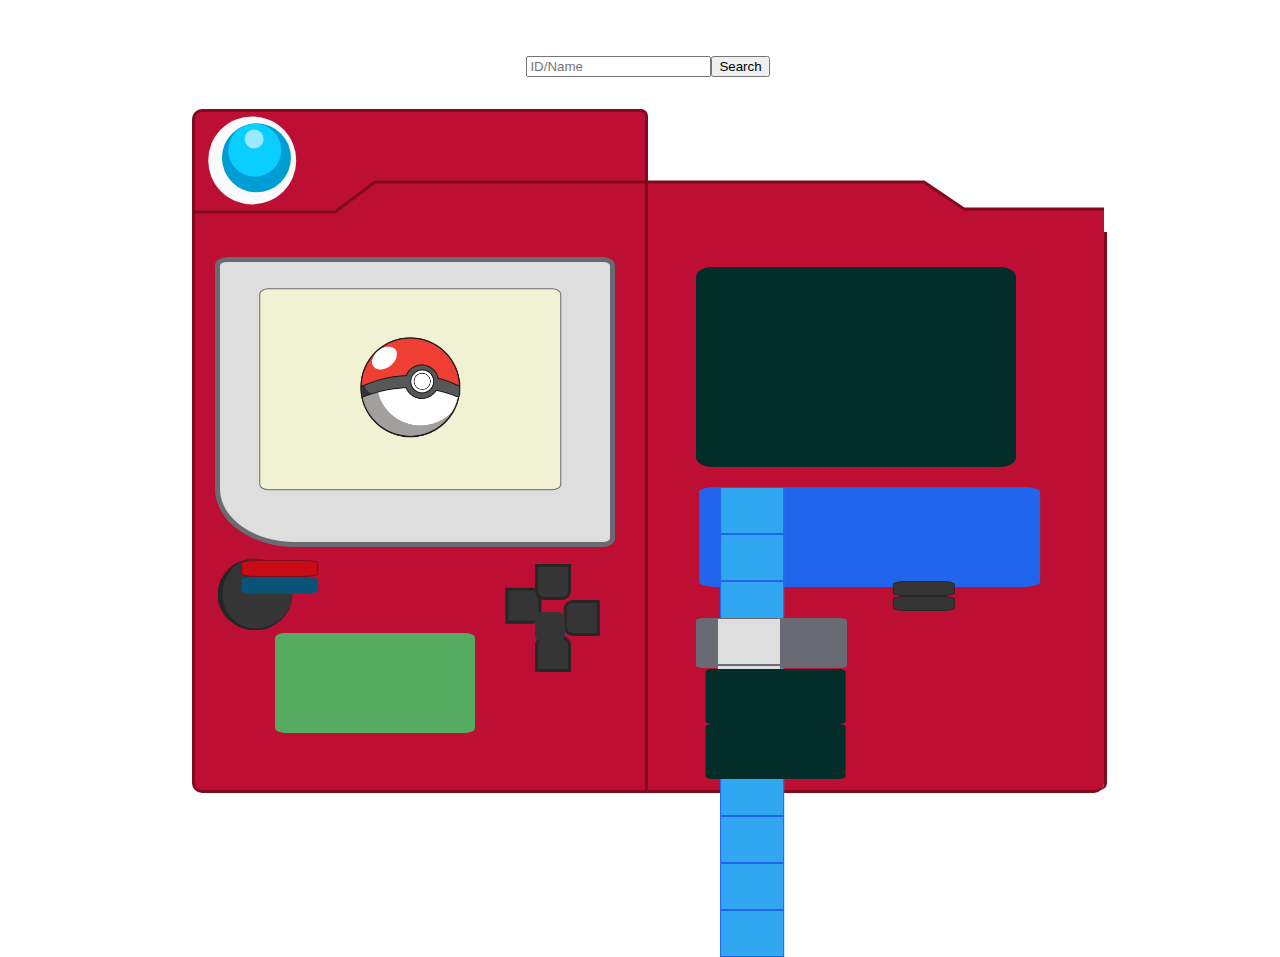
==== practica/index.html @ c4bb1f8c "pokedex cover 50%" ====
<!DOCTYPE html>
<html lang="en">

<head>
  <meta charset="UTF-8">
  <meta http-equiv="X-UA-Compatible" content="IE=edge">
  <meta name="viewport" content="width=device-width, initial-scale=1.0">
  <title>Pokedex project</title>
  <link rel="shortcut icon" href="favicon.ico" type="image/x-icon">
  <link rel="stylesheet" href="./styles/style.css">
  <link href="https://cdn.jsdelivr.net/npm/bootstrap@5.1.3/dist/css/bootstrap.min.css" rel="stylesheet"
    integrity="sha384-1BmE4kWBq78iYhFldvKuhfTAU6auU8tT94WrHftjDbrCEXSU1oBoqyl2QvZ6jIW3" crossorigin="anonymous">
</head>

<body>

  <div class="search-container">
    <input id="pokeInput" type="text" class="form-control" placeholder="ID/Name" onkeypress="onEnter(event)">
    <button type="button" class="btn btn-primary" onclick="fetchPokemon()">Search</button>
  </div>

  <div id="pokedex" class="container">
    <div class="pokedex-base">
      <div class="base-top-container">
        <svg height="200" width="450" class="left-svg">
          <polyline points="0,100 140,100 180,70 450,70" class="base-top-line" />
        </svg>
      </div>

      <div class="light-container">
        <div class="blue-light-border">
          <div class="blue-light">
            <div class="blue-light-reflex-1">
              <div class="blue-light-reflex-2"></div>
            </div>
          </div>
        </div>
      </div>

      <div class=" little-light-container">
        <div class="row ">
          <div class="col-md-3 col-sm-3 col-3">
            <div class="red-light-border">
              <div class="red-light">
                <div class="red-light-reflex-1">
                  <div class="red-light-reflex-2"></div>
                </div>
              </div>
            </div>
          </div>

          <div class="col-md-3 col-sm-3 col-3">
            <div class="yellow-light-border">
              <div class="yellow-light">
                <div class="yellow-light-reflex-1">
                  <div class="yellow-light-reflex-2"></div>
                </div>
              </div>
            </div>
          </div>

          <div class="col-md-3 col-sm-3 col-3">
            <div class="yellow-light-border">
              <div class="yellow-light">
                <div class="yellow-light-reflex-1">
                  <div class="yellow-light-reflex-2"></div>
                </div>
              </div>
            </div>
          </div>
        </div>
      </div>

      <div class="screen-container">
        <div class="screen-border">
          <div class="screen">
            <figure align="center">
              <img src="./assets/img/pokeball.png" class="img-fluid" alt="Pokemon" id="pokeImg" width="100px"
                height="100px">
              <figcaption id="pokeName"></figcaption>
            </figure>
          </div>
        </div>
      </div>

      <div class="btn-black"></div>

      <div class="row btn-long-container">
        <div class="col">
          <div class="btn-red-long"></div>
        </div>
        <div class="col">
          <div class="btn-blue-long"></div>
        </div>
      </div>

      <div class="nav-btn-container">
        <div class="nav-btn-1"></div>
        <div class="nav-btn-2"></div>
        <div class="nav-btn-3"></div>
        <div class="nav-btn-4"></div>
        <div class="nav-btn-5"></div>
      </div>

      <div class="container">
        <div class="screen-green">
          <div class="overflow-auto poke-description">
            <p align="justify" id="poke-description-text"></p>
          </div>
        </div>
      </div>
    </div>

    <div class="pokedex-cover">
      <div class="empty-container">
        <svg height="100%" width="100%">
          <polyline points="0,0 0,72 276,72 316,100 456,100 456,0 0,0" class="cover-top-empty" />
          <polyline points="0,73 276,73 316,100 456,100" class="cover-top-line" />
        </svg>
      </div>

      <section>
        <div class="container">
          <div class="screen-dark">
            <div class="screen-dark-content" style="visibility: hidden;">
              <div class="screen-dark-text">TIPO:<span class="type"></span></div>
              <div class="screen-dark-text">FRAQUEZA:<span class="weakness"></span></div>

              <div class="row">
                <div class="col">

                </div>
                <div class="col">

                </div>
                <div class="col">

                </div>
                <div class="col">

                </div>
                <div class="col">

                </div>
                <div class="col">

                </div>
              </div>
            </div>
          </div>
        </div>
      </section>

      <section>
        <div class="container">
          <div class="blue-squares-container">
            <div class="row">
              <div class="col-2 blue-square"></div>
              <div class="col-2 blue-square"></div>
              <div class="col-2 blue-square"></div>
              <div class="col-2 blue-square"></div>
              <div class="col-2 blue-square"></div>
            </div>
            <div class="row">
              <div class="col-2 blue-square"></div>
              <div class="col-2 blue-square"></div>
              <div class="col-2 blue-square"></div>
              <div class="col-2 blue-square"></div>
              <div class="col-2 blue-square"></div>
            </div>
          </div>
        </div>
      </section>

      <div class="container">
        <div class="beige-squares-container">
          <div class="row">
            <div class="col-2 beige-square"></div>
            <div class="col-2 beige-square"></div>
          </div>
        </div>
      </div>

      <div class="row btn-dark-long-container">
        <div class="col-md-5">
          <div class="btn-dark-long"></div>
        </div>
        <div class="col-md-5">
          <div class="btn-dark-long"></div>
        </div>
      </div>

      <div class="row screen-dark-mini-container">
        <div class="col-lg-5">
          <div class="screen-dark-mini"></div>
        </div>
        <div class="col-lg-5">
          <div class="screen-dark-mini"></div>
        </div>
      </div>
    </div>
  </div>



</body>
<footer>
  <script src="./scripts/index.js"></script>
  <script src="https://cdn.jsdelivr.net/npm/bootstrap@5.1.3/dist/js/bootstrap.bundle.min.js"
    integrity="sha384-ka7Sk0Gln4gmtz2MlQnikT1wXgYsOg+OMhuP+IlRH9sENBO0LRn5q+8nbTov4+1p" crossorigin="anonymous">
  </script>
</footer>

</html>
---- practica/styles/style.css ----
:root {
  /* Colors */
  /* General */
  --background-color: white;
  /* Pokedex */
  --poke-text: 'Press Start 2P', cursive;
  --pokedex-base-color: #bd0f34;
  --pokedex-line-color: #810a1e;
  /* Screen */
  --screen-background-color: #dedede;
  --screen-color: #f1f2d3;
  --screen-border-color: #6a6a72;
  --screen-green: #55ab62;
  --screen-dark: #032d29;
  --screen-dark-text: #f6d62a;
  /* Lights */
  --blue-light: #009dd4;
  --blue-light-border: #fbfbfb;
  --blue-light-reflex-1: #0aceff;
  --blue-light-reflex-2: #9ce8ff;
  --red-light: #9a0405;
  --red-light-border: #ef0707;
  --red-light-reflex: #d54441;
  --red-light-reflex-boder: #ec4040;
  --yellow-light: #7f8311;
  --yellow-light-border: #e5e718;
  --yellow-light-reflex: #c8c72b;
  /* Buttons */
  --btn-black: #353535;
  --btn-black-border: #262626;
  --btn-red-long: #c70c13;
  --btn-blue-long: #095378;
  --btn-blue-long-border: #095378;
  --square-blue-background-color: #31a7f1;
  --square-blue-background-boder-color: #2165ec;
  --square-beige-background-color: #dedede;
  --square-beige-background-boder-color: #6a6a74;
}

/* General */
body {
  align-items: center;
  background-color: var(--background-color);
  display: flex;
  flex-direction: column;
  height: 100vh;
  justify-content: start;
  width: 100vw;
}

/* Bootstrap */
.overflow-auto {
  width: 200px;
  height: 100px;
}

/* Search */
.search-container {
  padding-top: 3rem;
  display: flex;
  display: inline-flex;
}

#pokedex {
  border-radius: 10px;
  display: flex;
  height: 684px;
  padding-top: 2rem;
  width: calc(456px * 2);
}

/* Base */
.pokedex-base {
  background-color: var(--pokedex-base-color);
  box-sizing: border-box;
  display: grid;
  height: 100%;
  border: solid var(--pokedex-line-color) 3px;
  border-bottom-left-radius: 10px;
  border-top-left-radius: 10px;
  border-top-right-radius: 7px;
  width: 50%;
}

.base-top-line {
  fill: none;
  stroke: var(--pokedex-line-color);
  stroke-width: 3;
}

/* Screen */
.screen-container {
  position: absolute;
  transform: translate(5%, 50%)
}

.screen {
  width: 300px;
  height: 200px;
  border: solid var(--screen-border-color) 1px;
  border-radius: 3% 3% 3% 3%;
  display: grid;
  background-color: var(--screen-color);
  transform: translate(13%, 13%);
  display: flex;
  justify-content: center;
  align-items: center;

}

.screen-border {
  width: 390px;
  height: 280px;
  border: solid var(--screen-border-color) 5px;
  border-radius: 3% 3% 3% 20%;
  display: grid;
  background-color: var(--screen-background-color);
}

.screen-green {
  position: absolute;
  width: 200px;
  height: 100px;
  background-color: var(--screen-green);
  border-radius: 5%;
  transform: translate(5rem, 5rem);
}

.screen-dark {
  position: absolute;
  width: 320px;
  height: 200px;
  background-color: var(--screen-dark);
  border-radius: 5%;
  transform: translate(15%, -8rem);
}

.screen-dark-mini-container {
  position: absolute;
  width: 100%;
  transform: translate(3.6rem, 35rem);
}

.screen-dark-mini {
  width: 140px;
  height: 55px;
  background-color: var(--screen-dark);
  border-radius: 5%;
}

.screen-dark-text {
  padding-top: 0.5rem;
  padding-left: 1rem;
  color: var(--screen-dark-text);
  font-family: var(--poke-text);
}

/* Cover */
.pokedex-cover {
  box-sizing: border-box;
  background-color: var(--pokedex-base-color);
  border-bottom: solid var(--pokedex-line-color) 3px;
  position: relative;
  height: 100%;
  width: 50%;
  display: grid;
  border-bottom-right-radius: 10px;
}

.pokedex-cover::before {
  content: '';
  position: absolute;
  bottom: 0;
  width: 100%;
  height: 82%;
  border-right: solid var(--pokedex-line-color) 3px;
  border-bottom-right-radius: 7px;
}

.cover-top-empty {
  fill: var(--background-color);
  stroke: none;
  stroke-width: 3;
}

.cover-top-line {
  fill: none;
  stroke: var(--pokedex-line-color);
  stroke-width: 3;
}

/* Lights */
.light-container {
  position: absolute;
  transform: translate(15%, 5%);
}

.blue-light-border {
  background-color: var(--blue-light-border);
  width: 5.5rem;
  height: 5.5rem;
  border-radius: 100%;
}

.blue-light {
  background-color: var(--blue-light);
  width: 4.3rem;
  height: 4.3rem;
  border-radius: 100%;
  transform: translate(20%, 10%);
}

.blue-light-reflex-1 {
  background-color: var(--blue-light-reflex-1);
  width: 3.3rem;
  height: 3.3rem;
  border-radius: 100%;
  transform: translate(12%, 1%);
}

.blue-light-reflex-2 {
  background-color: var(--blue-light-reflex-2);
  width: 1.2rem;
  height: 1.2rem;
  border-radius: 100%;
  transform: translate(85%, 30%);
}

.red-light-border {
  background-color: var(--red-light-border);
  width: 1.8rem;
  height: 1.8rem;
  border-radius: 100%;
  transform: translate(470%, -380%);
}

.red-light {
  background-color: var(--red-light);
  width: 1.55rem;
  height: 1.55rem;
  border-radius: 100%;
  transform: translate(13%, 16%);
}

.red-light-reflex-1 {
  background-color: var(--red-light-border);
  width: 1rem;
  height: 1rem;
  border-radius: 100%;
  transform: translate(12%, 1%);
}

.red-light-reflex-2 {
  background-color: var(--red-light-reflex);
  width: 0.5rem;
  height: 0.5rem;
  border-radius: 100%;
  transform: translate(30%, 10%);
  border: solid var(--red-light-reflex-boder);
}

.little-light-container {
  position: absolute;
  transform: translate(-20%, 450%);
}

.yellow-light-border {
  background-color: var(--yellow-light-border);
  width: 1.8rem;
  height: 1.8rem;
  border-radius: 100%;
  transform: translate(470%, -380%);
}

.yellow-light {
  background-color: var(--yellow-light);
  width: 1.55rem;
  height: 1.55rem;
  border-radius: 100%;
  transform: translate(13%, 16%);
}

.yellow-light-reflex-1 {
  background-color: var(--yellow-light-border);
  width: 1rem;
  height: 1rem;
  border-radius: 100%;
  transform: translate(12%, 1%);
}

.yellow-light-reflex-2 {
  background-color: var(--yellow-light-reflex);
  width: 0.4rem;
  height: 0.4rem;
  border-radius: 100%;
  transform: translate(50%, 25%);
}

/* Buttons */
.btn-black {
  position: absolute;
  transform: translate(30%, 620%);
  background-color: var(--btn-black);
  border-left: solid var(--btn-black-border) 5px;
  border-bottom: solid var(--btn-black-border) 2px;
  width: 70px;
  height: 70px;
  border-radius: 100%;
}

.btn-long-container {
  position: absolute;
  transform: translate(60%, 28rem);
}

.btn-red-long {
  width: 75px;
  height: 15px;
  background-color: var(--btn-red-long);
  border: solid var(--pokedex-line-color) 1px;
  border-radius: 20% 20% 20% 20%;
}

.btn-blue-long {
  width: 75px;
  height: 15px;
  background-color: var(--btn-blue-long);
  border: solid var(--btn-blue-long-border) 1px;
  border-radius: 20% 20% 20% 20%;
}

.btn-dark-long-container {
  position: absolute;
  transform: translate(15.3rem, 29.5rem);
}

.btn-dark-long {
  width: 60px;
  height: 13px;
  background-color: var(--btn-black);
  border: solid var(--btn-black-border) 1px;
  border-radius: 20% 20% 20% 20%;
}


/* Navigation buttons */
.nav-btn-container {
  position: absolute !important;
}

.nav-btn-1 {
  width: 30px;
  height: 30px;
  background-color: var(--btn-black);
  border-radius: 0% 25% 25% 0%;
  border: solid var(--btn-black-border) 3px;
  transform: translate(19.4rem, 29.74rem);
}

.nav-btn-2 {
  width: 30px;
  height: 30px;
  background-color: var(--btn-black);
  border-radius: 0% 0% 25% 25%;
  border: solid var(--btn-black-border) 3px;
  transform: translate(21.25rem, 26rem) !important;
}

.nav-btn-3 {
  width: 30px;
  height: 30px;
  background-color: var(--btn-black);
  border-radius: 25% 0% 0% 25%;
  border: solid var(--btn-black-border) 3px;
  transform: translate(23.05rem, 26rem);
}

.nav-btn-4 {
  width: 30px;
  height: 30px;
  background-color: var(--btn-black);
  border-radius: 25% 25% 0% 0%;
  border: solid var(--btn-black-border) 3px;
  transform: translate(21.25rem, 26rem) !important;
}

.nav-btn-5 {
  width: 30px;
  height: 30px;
  background-color: var(--btn-black);
  border-radius: 25% 25% 25% 25%;
  transform: translate(21.25rem, 22.25rem) !important;
}

.blue-squares-container {
  position: absolute;
  background-color: var(--square-blue-background-boder-color);
  width: 320px;
  height: 100px;
  transform: translate(15%, -2.5rem);
  padding-left: 1.3rem;
  border-radius: 5% 5% 5% 5%;
}

.blue-square {
  background-color: var(--square-blue-background-color);
  width: 62px !important;
  border: solid var(--square-blue-background-boder-color) 1px;
  height: 45px;
}

.beige-squares-container {
  position: absolute;
  background-color: var(--square-beige-background-boder-color);
  width: 130px;
  height: 50px;
  transform: translate(3rem, -2.5rem);
  padding-left: 1.3rem;
  border-radius: 5% 5% 5% 5%;
}

.beige-square {
  background-color: var(--square-beige-background-color);
  width: 62px !important;
  border: solid var(--square-beige-background-boder-color) 1px;
  height: 45px;
}

/* Pokemon */
#pokeName {
  font-family: var(--poke-text);
  font-weight: bolder;
}

.poke-description {
  padding: 10px 10px 0px 10px;
  font-family: var(--poke-text);
}

.overflow-auto {
  width: 200px;
  height: 100px;
}
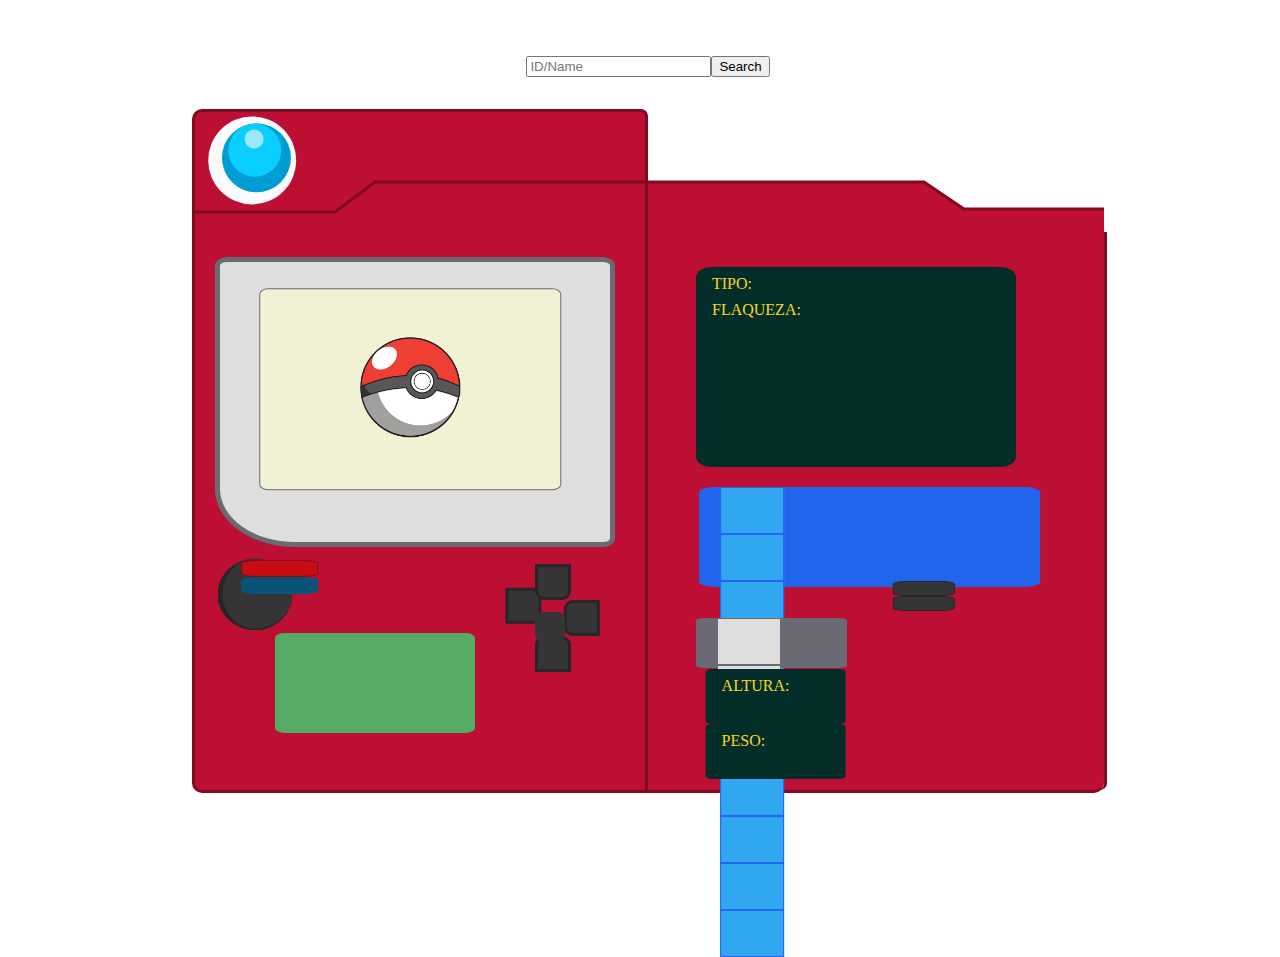
==== commit a43f5fb4: "pokedex cover 90%" ====
--- a/practica/index.html
+++ b/practica/index.html
@@ -122,9 +122,9 @@
       <section>
         <div class="container">
           <div class="screen-dark">
-            <div class="screen-dark-content" style="visibility: hidden;">
-              <div class="screen-dark-text">TIPO:<span class="type"></span></div>
-              <div class="screen-dark-text">FRAQUEZA:<span class="weakness"></span></div>
+            <div class="screen-dark-content" style="visibility: visible;">
+              <div class="screen-dark-text">TIPO:<span style="font-size: 13px;" class="pokeType"></span></div>
+              <div class="screen-dark-text">FLAQUEZA:<span style="font-size: 13px;" class="pokeWeakness"></span></div>
 
               <div class="row">
                 <div class="col">
@@ -192,16 +192,20 @@
 
       <div class="row screen-dark-mini-container">
         <div class="col-lg-5">
-          <div class="screen-dark-mini"></div>
+          <div class="screen-dark-mini">
+            <div class="screen-dark-text" style="visibility: visible;">ALTURA:<span style="font-size: 13px;"
+                class="pokeHeight"></span></div>
+          </div>
         </div>
         <div class="col-lg-5">
-          <div class="screen-dark-mini"></div>
+          <div class="screen-dark-mini">
+            <div class="screen-dark-text" style="visibility: visible;">PESO:<span style="font-size: 13px;"
+                class="pokeWeight"></span></div>
+          </div>
         </div>
       </div>
     </div>
   </div>
-
-
 
 </body>
 <footer>
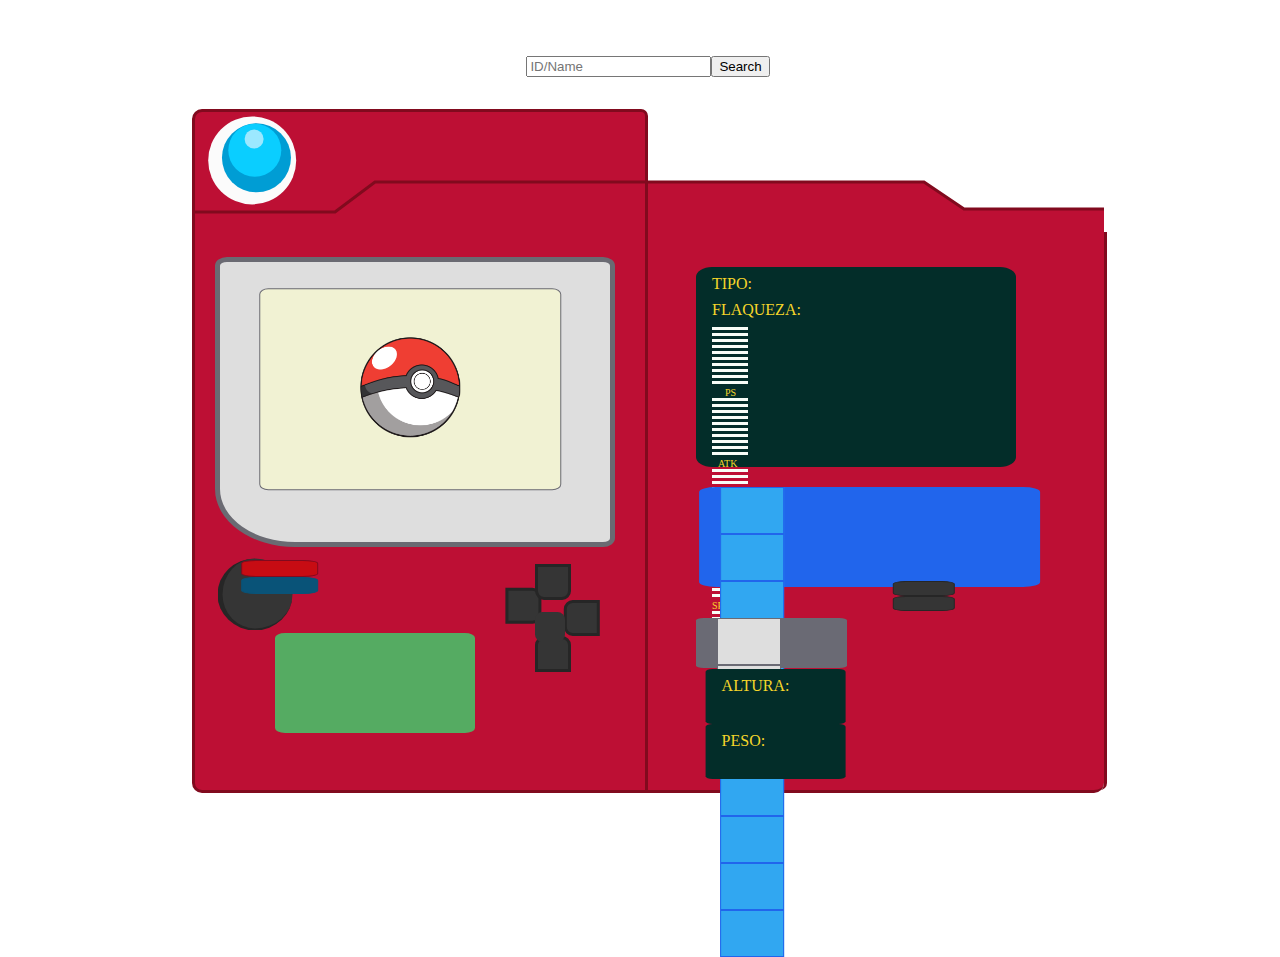
==== commit d35e69e9: "pokedex cover 95%" ====
--- a/practica/index.html
+++ b/practica/index.html
@@ -126,24 +126,88 @@
               <div class="screen-dark-text">TIPO:<span style="font-size: 13px;" class="pokeType"></span></div>
               <div class="screen-dark-text">FLAQUEZA:<span style="font-size: 13px;" class="pokeWeakness"></span></div>
 
-              <div class="row">
-                <div class="col">
-
-                </div>
-                <div class="col">
-
-                </div>
-                <div class="col">
-
-                </div>
-                <div class="col">
-
-                </div>
-                <div class="col">
-
-                </div>
-                <div class="col">
-
+              <div class="stat-bar-container">
+                <div class="container">
+                  <div class="row p-3">
+                    <div class="col-md-2 stat-0">
+                      <div class="row row stat-bar" id="stat-0-0"></div>
+                      <div class="row stat-bar" id="stat-0-1"></div>
+                      <div class="row stat-bar" id="stat-0-2"></div>
+                      <div class="row stat-bar" id="stat-0-3"></div>
+                      <div class="row stat-bar" id="stat-0-4"></div>
+                      <div class="row stat-bar" id="stat-0-5"></div>
+                      <div class="row stat-bar" id="stat-0-6"></div>
+                      <div class="row stat-bar" id="stat-0-7"></div>
+                      <div class="row stat-bar" id="stat-0-8"></div>
+                      <div class="row stat-bar" id="stat-0-9"></div>
+                      <div class="row stat-bar-text" style="padding-left: 13px;">PS</div>
+                    </div>
+                    <div class="col-md-2 stat-1">
+                      <div class="row stat-bar" id="stat-1-0"></div>
+                      <div class="row stat-bar" id="stat-1-1"></div>
+                      <div class="row stat-bar" id="stat-1-2"></div>
+                      <div class="row stat-bar" id="stat-1-3"></div>
+                      <div class="row stat-bar" id="stat-1-4"></div>
+                      <div class="row stat-bar" id="stat-1-5"></div>
+                      <div class="row stat-bar" id="stat-1-6"></div>
+                      <div class="row stat-bar" id="stat-1-7"></div>
+                      <div class="row stat-bar" id="stat-1-8"></div>
+                      <div class="row stat-bar" id="stat-1-9"></div>
+                      <div class="row stat-bar-text" style="padding-left: 6px;">ATK</div>
+                    </div>
+                    <div class="col-md-2 stat-2">
+                      <div class="row stat-bar" id="stat-2-0"></div>
+                      <div class="row stat-bar" id="stat-2-1"></div>
+                      <div class="row stat-bar" id="stat-2-2"></div>
+                      <div class="row stat-bar" id="stat-2-3"></div>
+                      <div class="row stat-bar" id="stat-2-4"></div>
+                      <div class="row stat-bar" id="stat-2-5"></div>
+                      <div class="row stat-bar" id="stat-2-6"></div>
+                      <div class="row stat-bar" id="stat-2-7"></div>
+                      <div class="row stat-bar" id="stat-2-8"></div>
+                      <div class="row stat-bar" id="stat-2-9"></div>
+                      <div class="row stat-bar-text" style="padding-left: 6px;">DEF</div>
+                    </div>
+                    <div class="col-md-2 stat-3">
+                      <div class="row stat-bar" id="stat-3-0"></div>
+                      <div class="row stat-bar" id="stat-3-1"></div>
+                      <div class="row stat-bar" id="stat-3-2"></div>
+                      <div class="row stat-bar" id="stat-3-3"></div>
+                      <div class="row stat-bar" id="stat-3-4"></div>
+                      <div class="row stat-bar" id="stat-3-5"></div>
+                      <div class="row stat-bar" id="stat-3-6"></div>
+                      <div class="row stat-bar" id="stat-3-7"></div>
+                      <div class="row stat-bar" id="stat-3-8"></div>
+                      <div class="row stat-bar" id="stat-3-9"></div>
+                      <div class="row stat-bar-text">SP.ATK</div>
+                    </div>
+                    <div class="col-md-2 stat-4">
+                      <div class="row stat-bar" id="stat-4-0"></div>
+                      <div class="row stat-bar" id="stat-4-1"></div>
+                      <div class="row stat-bar" id="stat-4-2"></div>
+                      <div class="row stat-bar" id="stat-4-3"></div>
+                      <div class="row stat-bar" id="stat-4-4"></div>
+                      <div class="row stat-bar" id="stat-4-5"></div>
+                      <div class="row stat-bar" id="stat-4-6"></div>
+                      <div class="row stat-bar" id="stat-4-7"></div>
+                      <div class="row stat-bar" id="stat-4-8"></div>
+                      <div class="row stat-bar" id="stat-4-9"></div>
+                      <div class="row stat-bar-text">SP.DEF</div>
+                    </div>
+                    <div class="col-md-2 stat-5">
+                      <div class="row stat-bar" id="stat-5-0"></div>
+                      <div class="row stat-bar" id="stat-5-1"></div>
+                      <div class="row stat-bar" id="stat-5-2"></div>
+                      <div class="row stat-bar" id="stat-5-3"></div>
+                      <div class="row stat-bar" id="stat-5-4"></div>
+                      <div class="row stat-bar" id="stat-5-5"></div>
+                      <div class="row stat-bar" id="stat-5-6"></div>
+                      <div class="row stat-bar" id="stat-5-7"></div>
+                      <div class="row stat-bar" id="stat-5-8"></div>
+                      <div class="row stat-bar" id="stat-5-9"></div>
+                      <div class="row stat-bar-text">SPEED</div>
+                    </div>
+                  </div>
                 </div>
               </div>
             </div>
--- a/practica/styles/style.css
+++ b/practica/styles/style.css
@@ -35,6 +35,9 @@
   --square-blue-background-boder-color: #2165ec;
   --square-beige-background-color: #dedede;
   --square-beige-background-boder-color: #6a6a74;
+  /* Stats */
+  --stat-bar-off: #f8fdf7;
+  --stat-bar-on: #1d8ec9;
 }
 
 /* General */
@@ -105,7 +108,6 @@
   display: flex;
   justify-content: center;
   align-items: center;
-
 }
 
 .screen-border {
@@ -437,7 +439,23 @@
   font-family: var(--poke-text);
 }
 
-.overflow-auto {
-  width: 200px;
-  height: 100px;
+/* Stats-bar */
+.stat-bar-container {
+  position: absolute;
+  width: 290px;
+  height: 110px;
+  transform: translate(1rem, 0.5rem);
+}
+
+.stat-bar {
+  width: 36px;
+  height: 3px;
+  margin-bottom: 3px;
+  background-color: var(--stat-bar-off);
+}
+
+.stat-bar-text {
+  color: var(--screen-dark-text);
+  font-family: var(--poke-text);
+  font-size: 10px;
 }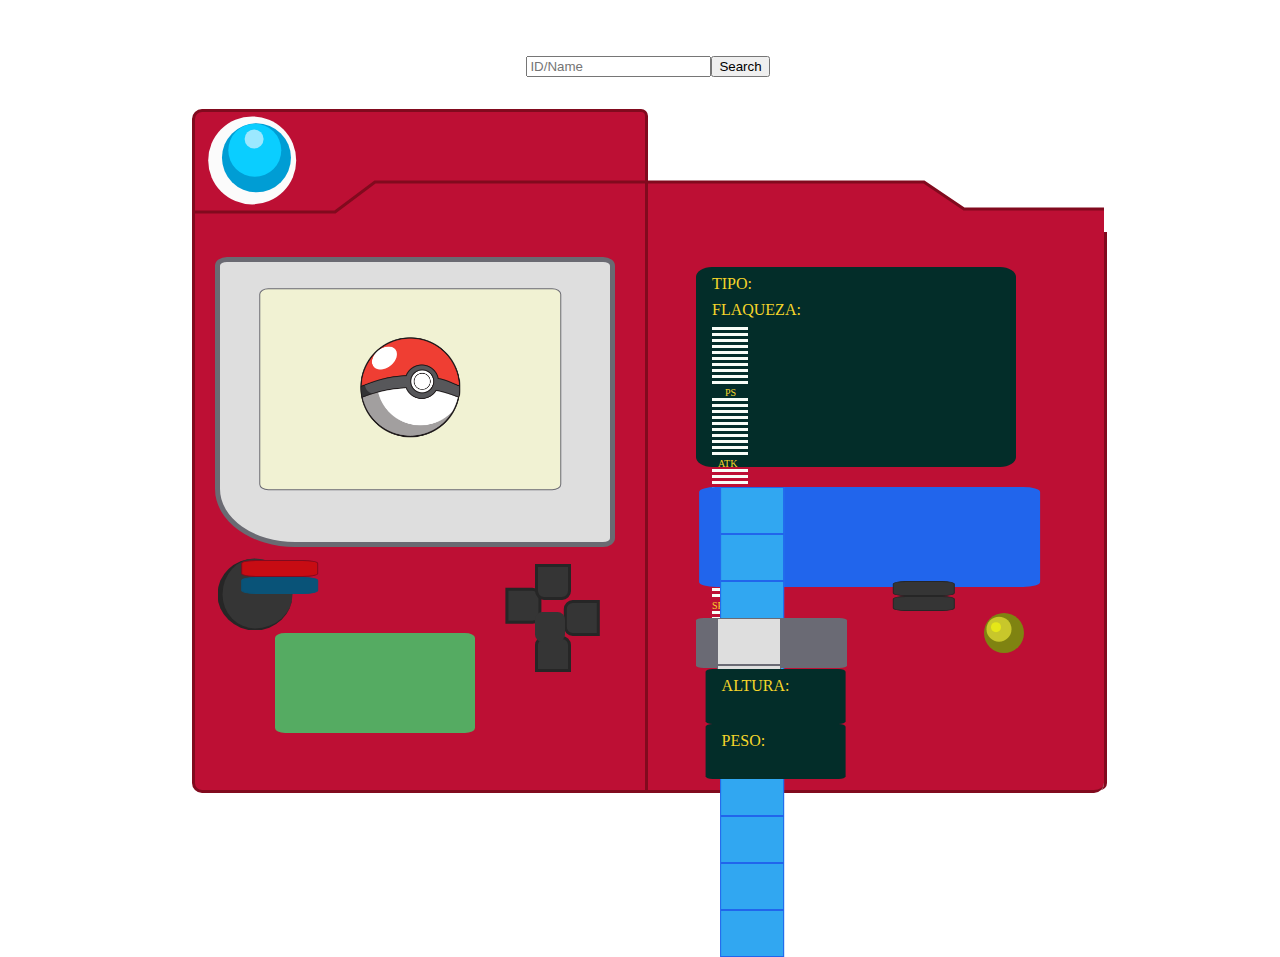
==== commit 3a33d06f: "pokedex cover 99%" ====
--- a/practica/index.html
+++ b/practica/index.html
@@ -130,81 +130,81 @@
                 <div class="container">
                   <div class="row p-3">
                     <div class="col-md-2 stat-0">
-                      <div class="row row stat-bar" id="stat-0-0"></div>
+                      <div class="row stat-bar" id="stat-0-10"></div>
+                      <div class="row stat-bar" id="stat-0-9"></div>
+                      <div class="row stat-bar" id="stat-0-8"></div>
+                      <div class="row stat-bar" id="stat-0-7"></div>
+                      <div class="row stat-bar" id="stat-0-6"></div>
+                      <div class="row stat-bar" id="stat-0-5"></div>
+                      <div class="row stat-bar" id="stat-0-4"></div>
+                      <div class="row stat-bar" id="stat-0-3"></div>
+                      <div class="row stat-bar" id="stat-0-2"></div>
                       <div class="row stat-bar" id="stat-0-1"></div>
-                      <div class="row stat-bar" id="stat-0-2"></div>
-                      <div class="row stat-bar" id="stat-0-3"></div>
-                      <div class="row stat-bar" id="stat-0-4"></div>
-                      <div class="row stat-bar" id="stat-0-5"></div>
-                      <div class="row stat-bar" id="stat-0-6"></div>
-                      <div class="row stat-bar" id="stat-0-7"></div>
-                      <div class="row stat-bar" id="stat-0-8"></div>
-                      <div class="row stat-bar" id="stat-0-9"></div>
                       <div class="row stat-bar-text" style="padding-left: 13px;">PS</div>
                     </div>
                     <div class="col-md-2 stat-1">
-                      <div class="row stat-bar" id="stat-1-0"></div>
+                      <div class="row stat-bar" id="stat-1-10"></div>
+                      <div class="row stat-bar" id="stat-1-9"></div>
+                      <div class="row stat-bar" id="stat-1-8"></div>
+                      <div class="row stat-bar" id="stat-1-7"></div>
+                      <div class="row stat-bar" id="stat-1-6"></div>
+                      <div class="row stat-bar" id="stat-1-5"></div>
+                      <div class="row stat-bar" id="stat-1-4"></div>
+                      <div class="row stat-bar" id="stat-1-3"></div>
+                      <div class="row stat-bar" id="stat-1-2"></div>
                       <div class="row stat-bar" id="stat-1-1"></div>
-                      <div class="row stat-bar" id="stat-1-2"></div>
-                      <div class="row stat-bar" id="stat-1-3"></div>
-                      <div class="row stat-bar" id="stat-1-4"></div>
-                      <div class="row stat-bar" id="stat-1-5"></div>
-                      <div class="row stat-bar" id="stat-1-6"></div>
-                      <div class="row stat-bar" id="stat-1-7"></div>
-                      <div class="row stat-bar" id="stat-1-8"></div>
-                      <div class="row stat-bar" id="stat-1-9"></div>
                       <div class="row stat-bar-text" style="padding-left: 6px;">ATK</div>
                     </div>
                     <div class="col-md-2 stat-2">
-                      <div class="row stat-bar" id="stat-2-0"></div>
+                      <div class="row stat-bar" id="stat-2-10"></div>
+                      <div class="row stat-bar" id="stat-2-9"></div>
+                      <div class="row stat-bar" id="stat-2-8"></div>
+                      <div class="row stat-bar" id="stat-2-7"></div>
+                      <div class="row stat-bar" id="stat-2-6"></div>
+                      <div class="row stat-bar" id="stat-2-5"></div>
+                      <div class="row stat-bar" id="stat-2-4"></div>
+                      <div class="row stat-bar" id="stat-2-3"></div>
+                      <div class="row stat-bar" id="stat-2-2"></div>
                       <div class="row stat-bar" id="stat-2-1"></div>
-                      <div class="row stat-bar" id="stat-2-2"></div>
-                      <div class="row stat-bar" id="stat-2-3"></div>
-                      <div class="row stat-bar" id="stat-2-4"></div>
-                      <div class="row stat-bar" id="stat-2-5"></div>
-                      <div class="row stat-bar" id="stat-2-6"></div>
-                      <div class="row stat-bar" id="stat-2-7"></div>
-                      <div class="row stat-bar" id="stat-2-8"></div>
-                      <div class="row stat-bar" id="stat-2-9"></div>
                       <div class="row stat-bar-text" style="padding-left: 6px;">DEF</div>
                     </div>
                     <div class="col-md-2 stat-3">
-                      <div class="row stat-bar" id="stat-3-0"></div>
+                      <div class="row stat-bar" id="stat-3-10"></div>
+                      <div class="row stat-bar" id="stat-3-9"></div>
+                      <div class="row stat-bar" id="stat-3-8"></div>
+                      <div class="row stat-bar" id="stat-3-7"></div>
+                      <div class="row stat-bar" id="stat-3-6"></div>
+                      <div class="row stat-bar" id="stat-3-5"></div>
+                      <div class="row stat-bar" id="stat-3-4"></div>
+                      <div class="row stat-bar" id="stat-3-3"></div>
+                      <div class="row stat-bar" id="stat-3-2"></div>
                       <div class="row stat-bar" id="stat-3-1"></div>
-                      <div class="row stat-bar" id="stat-3-2"></div>
-                      <div class="row stat-bar" id="stat-3-3"></div>
-                      <div class="row stat-bar" id="stat-3-4"></div>
-                      <div class="row stat-bar" id="stat-3-5"></div>
-                      <div class="row stat-bar" id="stat-3-6"></div>
-                      <div class="row stat-bar" id="stat-3-7"></div>
-                      <div class="row stat-bar" id="stat-3-8"></div>
-                      <div class="row stat-bar" id="stat-3-9"></div>
                       <div class="row stat-bar-text">SP.ATK</div>
                     </div>
                     <div class="col-md-2 stat-4">
-                      <div class="row stat-bar" id="stat-4-0"></div>
+                      <div class="row stat-bar" id="stat-4-10"></div>
+                      <div class="row stat-bar" id="stat-4-9"></div>
+                      <div class="row stat-bar" id="stat-4-8"></div>
+                      <div class="row stat-bar" id="stat-4-7"></div>
+                      <div class="row stat-bar" id="stat-4-6"></div>
+                      <div class="row stat-bar" id="stat-4-5"></div>
+                      <div class="row stat-bar" id="stat-4-4"></div>
+                      <div class="row stat-bar" id="stat-4-3"></div>
+                      <div class="row stat-bar" id="stat-4-2"></div>
                       <div class="row stat-bar" id="stat-4-1"></div>
-                      <div class="row stat-bar" id="stat-4-2"></div>
-                      <div class="row stat-bar" id="stat-4-3"></div>
-                      <div class="row stat-bar" id="stat-4-4"></div>
-                      <div class="row stat-bar" id="stat-4-5"></div>
-                      <div class="row stat-bar" id="stat-4-6"></div>
-                      <div class="row stat-bar" id="stat-4-7"></div>
-                      <div class="row stat-bar" id="stat-4-8"></div>
-                      <div class="row stat-bar" id="stat-4-9"></div>
                       <div class="row stat-bar-text">SP.DEF</div>
                     </div>
                     <div class="col-md-2 stat-5">
-                      <div class="row stat-bar" id="stat-5-0"></div>
+                      <div class="row stat-bar" id="stat-5-10"></div>
+                      <div class="row stat-bar" id="stat-5-9"></div>
+                      <div class="row stat-bar" id="stat-5-8"></div>
+                      <div class="row stat-bar" id="stat-5-7"></div>
+                      <div class="row stat-bar" id="stat-5-6"></div>
+                      <div class="row stat-bar" id="stat-5-5"></div>
+                      <div class="row stat-bar" id="stat-5-4"></div>
+                      <div class="row stat-bar" id="stat-5-3"></div>
+                      <div class="row stat-bar" id="stat-5-2"></div>
                       <div class="row stat-bar" id="stat-5-1"></div>
-                      <div class="row stat-bar" id="stat-5-2"></div>
-                      <div class="row stat-bar" id="stat-5-3"></div>
-                      <div class="row stat-bar" id="stat-5-4"></div>
-                      <div class="row stat-bar" id="stat-5-5"></div>
-                      <div class="row stat-bar" id="stat-5-6"></div>
-                      <div class="row stat-bar" id="stat-5-7"></div>
-                      <div class="row stat-bar" id="stat-5-8"></div>
-                      <div class="row stat-bar" id="stat-5-9"></div>
                       <div class="row stat-bar-text">SPEED</div>
                     </div>
                   </div>
@@ -266,6 +266,12 @@
             <div class="screen-dark-text" style="visibility: visible;">PESO:<span style="font-size: 13px;"
                 class="pokeWeight"></span></div>
           </div>
+        </div>
+      </div>
+
+      <div class="big-yellow-light">
+        <div class="big-yellow-light-reflex-1">
+          <div class="big-yellow-light-reflex-2"></div>
         </div>
       </div>
     </div>
--- a/practica/styles/style.css
+++ b/practica/styles/style.css
@@ -298,6 +298,33 @@
   transform: translate(50%, 25%);
 }
 
+.big-yellow-light {
+  position: absolute;
+  width: 40px;
+  height: 40px;
+  border-radius: 100%;
+  background-color: var(--yellow-light);
+  transform: translate(21rem, 31.5rem);
+}
+
+.big-yellow-light-reflex-1{
+  position: absolute;
+  width: 25px;
+  height: 25px;
+  border-radius: 100%;
+  background-color: var(--yellow-light-reflex);
+  transform: translate(10%, 14.5%);
+}
+
+.big-yellow-light-reflex-2{
+  position: absolute;
+  width: 10px;
+  height: 10px;
+  border-radius: 100%;
+  background-color: var(--yellow-light-border);
+  transform: translate(45%, 55%);
+}
+
 /* Buttons */
 .btn-black {
   position: absolute;
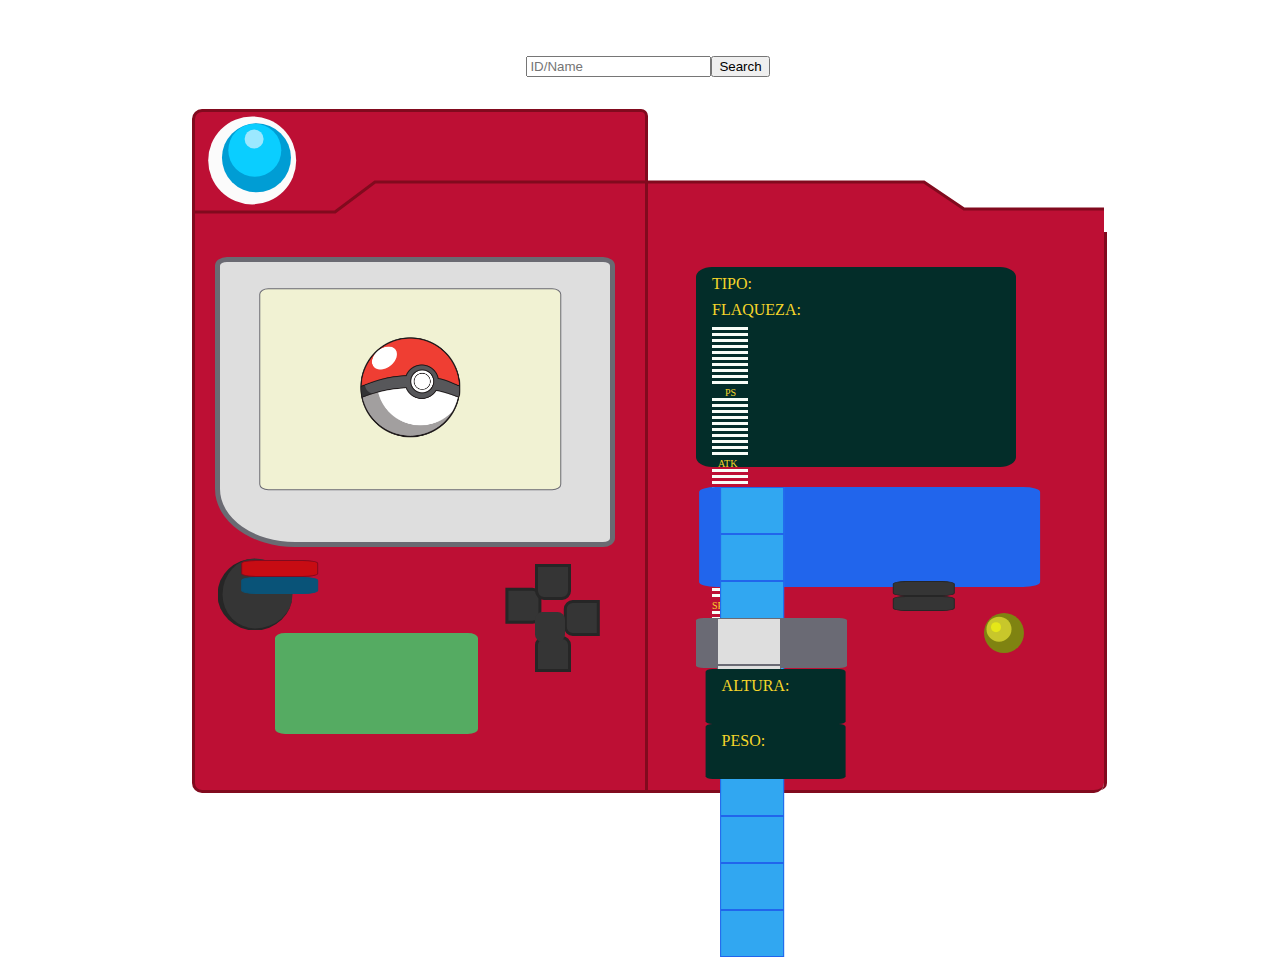
==== commit 1184f1fc: "pre(tag): add font-family" ====
--- a/practica/index.html
+++ b/practica/index.html
@@ -104,8 +104,8 @@
 
       <div class="container">
         <div class="screen-green">
-          <div class="overflow-auto poke-description">
-            <p align="justify" id="poke-description-text"></p>
+          <div class="overflow-auto">
+            <pre align="left" id="poke-description-text" class="stat-bar-text" style="color: black; font-size: medium; "></pre>
           </div>
         </div>
       </div>
--- a/practica/styles/style.css
+++ b/practica/styles/style.css
@@ -121,6 +121,8 @@
 
 .screen-green {
   position: absolute;
+  padding-top: 1px;
+  padding-left: 3px;
   width: 200px;
   height: 100px;
   background-color: var(--screen-green);
@@ -307,7 +309,7 @@
   transform: translate(21rem, 31.5rem);
 }
 
-.big-yellow-light-reflex-1{
+.big-yellow-light-reflex-1 {
   position: absolute;
   width: 25px;
   height: 25px;
@@ -316,7 +318,7 @@
   transform: translate(10%, 14.5%);
 }
 
-.big-yellow-light-reflex-2{
+.big-yellow-light-reflex-2 {
   position: absolute;
   width: 10px;
   height: 10px;
